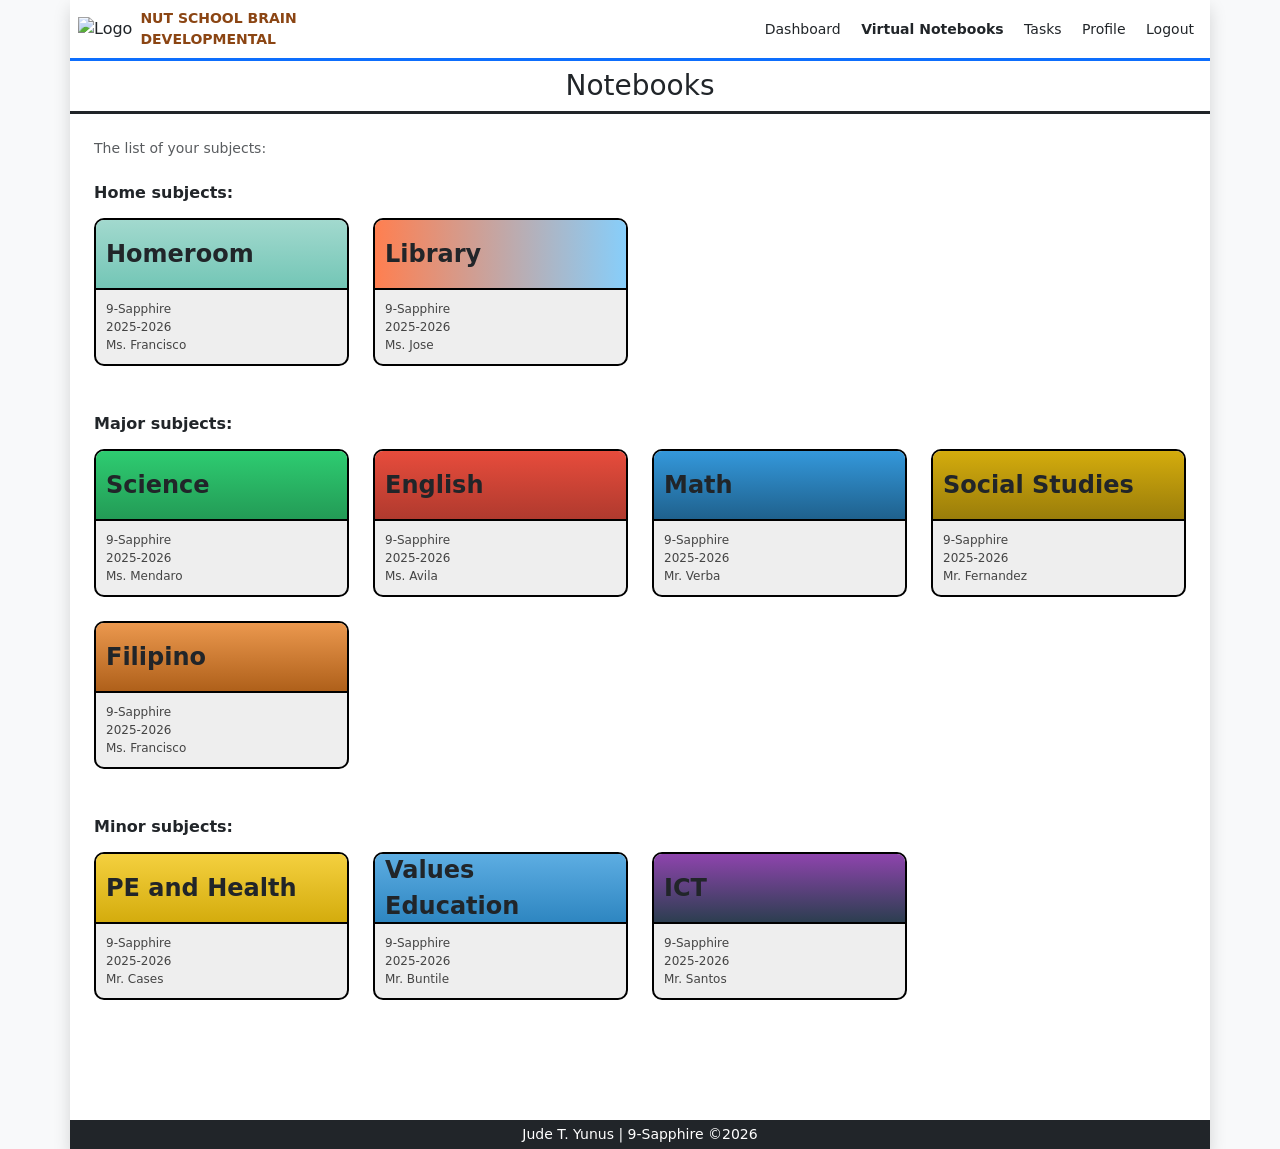
==== notebooks.html @ 46c6189d "." ====
<!DOCTYPE html>
<html lang="en">
<head>
    <meta charset="UTF-8">
    <meta name="viewport" content="width=device-width, initial-scale=1.0">
    <title>Notebooks | Nut School</title>
    <link href="https://cdn.jsdelivr.net/npm/bootstrap@5.3.0/dist/css/bootstrap.min.css" rel="stylesheet">
    <link rel="stylesheet" href="styles.css">
</head>
<body class="bg-light">

    <div class="container bg-white shadow p-0 min-vh-100">
        <nav class="d-flex justify-content-between align-items-center p-2 border-bottom border-primary border-3">
            <div class="d-flex align-items-center">
                <img src="NSBD&WORDS.png" alt="Logo" class="me-2">
                <small class="fw-bold text-brown">NUT SCHOOL BRAIN <br>DEVELOPMENTAL</small>
            </div>
            <div class="nav-links small">
                <a href="#" class="mx-2 text-dark text-decoration-none">Dashboard</a>
                <a href="#" class="mx-2 text-dark text-decoration-none fw-bold">Virtual Notebooks</a>
                <a href="#" class="mx-2 text-dark text-decoration-none">Tasks</a>
                <a href="#" class="mx-2 text-dark text-decoration-none">Profile</a>
                <a href="javascript:void(0)" onclick="logout()" class="mx-2 text-dark text-decoration-none">Logout</a>
            </div>
        </nav>

        <h3 class="text-center border-bottom border-dark border-3 py-2 m-0">Notebooks</h3>
        
        <div class="p-4">
            <p class="small text-muted mb-4">The list of your subjects:</p>

            <h6 class="fw-bold mb-3">Home subjects:</h6>
            <div class="row g-4 mb-5">
                <div class="col-md-3">
                    <div class="subject-box">
                        <div class="subject-header header-homeroom">Homeroom</div>
                        <div class="subject-body">9-Sapphire<br>2025-2026<br>Ms. Francisco</div>
                    </div>
                </div>
                <div class="col-md-3">
                    <div class="subject-box">
                        <div class="subject-header header-library">Library</div>
                        <div class="subject-body">9-Sapphire<br>2025-2026<br>Ms. Jose</div>
                    </div>
                </div>
            </div>

            <h6 class="fw-bold mb-3">Major subjects:</h6>
            <div class="row g-4 mb-5">
                <div class="col-md-3"><div class="subject-box"><div class="subject-header header-science">Science</div><div class="subject-body">9-Sapphire<br>2025-2026<br>Ms. Mendaro</div></div></div>
                <div class="col-md-3"><div class="subject-box"><div class="subject-header header-english">English</div><div class="subject-body">9-Sapphire<br>2025-2026<br>Ms. Avila</div></div></div>
                <div class="col-md-3"><div class="subject-box"><div class="subject-header header-math">Math</div><div class="subject-body">9-Sapphire<br>2025-2026<br>Mr. Verba</div></div></div>
                <div class="col-md-3"><div class="subject-box"><div class="subject-header header-social">Social Studies</div><div class="subject-body">9-Sapphire<br>2025-2026<br>Mr. Fernandez</div></div></div>
                <div class="col-md-3"><div class="subject-box"><div class="subject-header header-filipino">Filipino</div><div class="subject-body">9-Sapphire<br>2025-2026<br>Ms. Francisco</div></div></div>
            </div>

            <h6 class="fw-bold mb-3">Minor subjects:</h6>
            <div class="row g-4 mb-5">
                <div class="col-md-3"><div class="subject-box"><div class="subject-header header-pe">PE and Health</div><div class="subject-body">9-Sapphire<br>2025-2026<br>Mr. Cases</div></div></div>
                <div class="col-md-3"><div class="subject-box"><div class="subject-header header-values">Values Education</div><div class="subject-body">9-Sapphire<br>2025-2026<br>Mr. Buntile</div></div></div>
                <div class="col-md-3"><div class="subject-box"><div class="subject-header header-ict">ICT</div><div class="subject-body">9-Sapphire<br>2025-2026<br>Mr. Santos</div></div></div>
            </div>
        </div>

        <footer class="bg-dark text-white text-center py-1 small mt-5">
            Jude T. Yunus | 9-Sapphire ©2026
        </footer>
    </div>

    <script src="main.js"></script>
</body>
</html>
---- styles.css ----
/* General Colors */
.text-brown { color: #8B4513; }
.login-body { background: #E0E0E0; padding-top: 50px; }

.main-wrapper { max-width: 1000px; margin: auto; border: 2px solid black; }

/* Input Styling */
.custom-input {
    background-color: #333 !important;
    color: #FFD700 !important;
    border: none;
    border-radius: 0;
}
.custom-input::placeholder { color: #AAA; }

/* Button Styling */
.btn-danger-custom { background-color: #F07070; color: black; font-weight: bold; border: 1px solid black; border-radius: 10px; }
.btn-blue-custom { background-color: #40BFFF; color: black; font-weight: bold; border: 1px solid black; border-radius: 10px; }

/* Subject Cards */
.subject-box {
    border: 2px solid black;
    border-radius: 10px;
    overflow: hidden;
    height: 100%;
    background: #EEE;
    transition: transform 0.2s;
}
.subject-box:hover { transform: scale(1.05); cursor: pointer; }

.subject-header {
    height: 70px;
    padding: 10px;
    font-size: 1.5rem;
    font-weight: bold;
    border-bottom: 2px solid black;
    display: flex;
    align-items: center;
}

.subject-body { padding: 10px; font-size: 0.75rem; color: #444; }

/* Gradient Headers */
.header-homeroom { background: linear-gradient(to bottom, #A2D9CE, #73C6B6); }
.header-library { background: linear-gradient(to right, #FF7F50, #87CEFA); }
.header-science { background: linear-gradient(to bottom, #2ECC71, #239B56); }
.header-english { background: linear-gradient(to bottom, #E74C3C, #B03A2E); }
.header-math { background: linear-gradient(to bottom, #3498DB, #1F618D); }
.header-social { background: linear-gradient(to bottom, #D4AC0D, #9A7D0A); }
.header-filipino { background: linear-gradient(to bottom, #EB984E, #AF601A); }
.header-pe { background: linear-gradient(to bottom, #F4D03F, #D4AC0D); }
.header-values { background: linear-gradient(to bottom, #5DADE2, #2E86C1); }
.header-ict { background: linear-gradient(to bottom, #8E44AD, #2C3E50); }
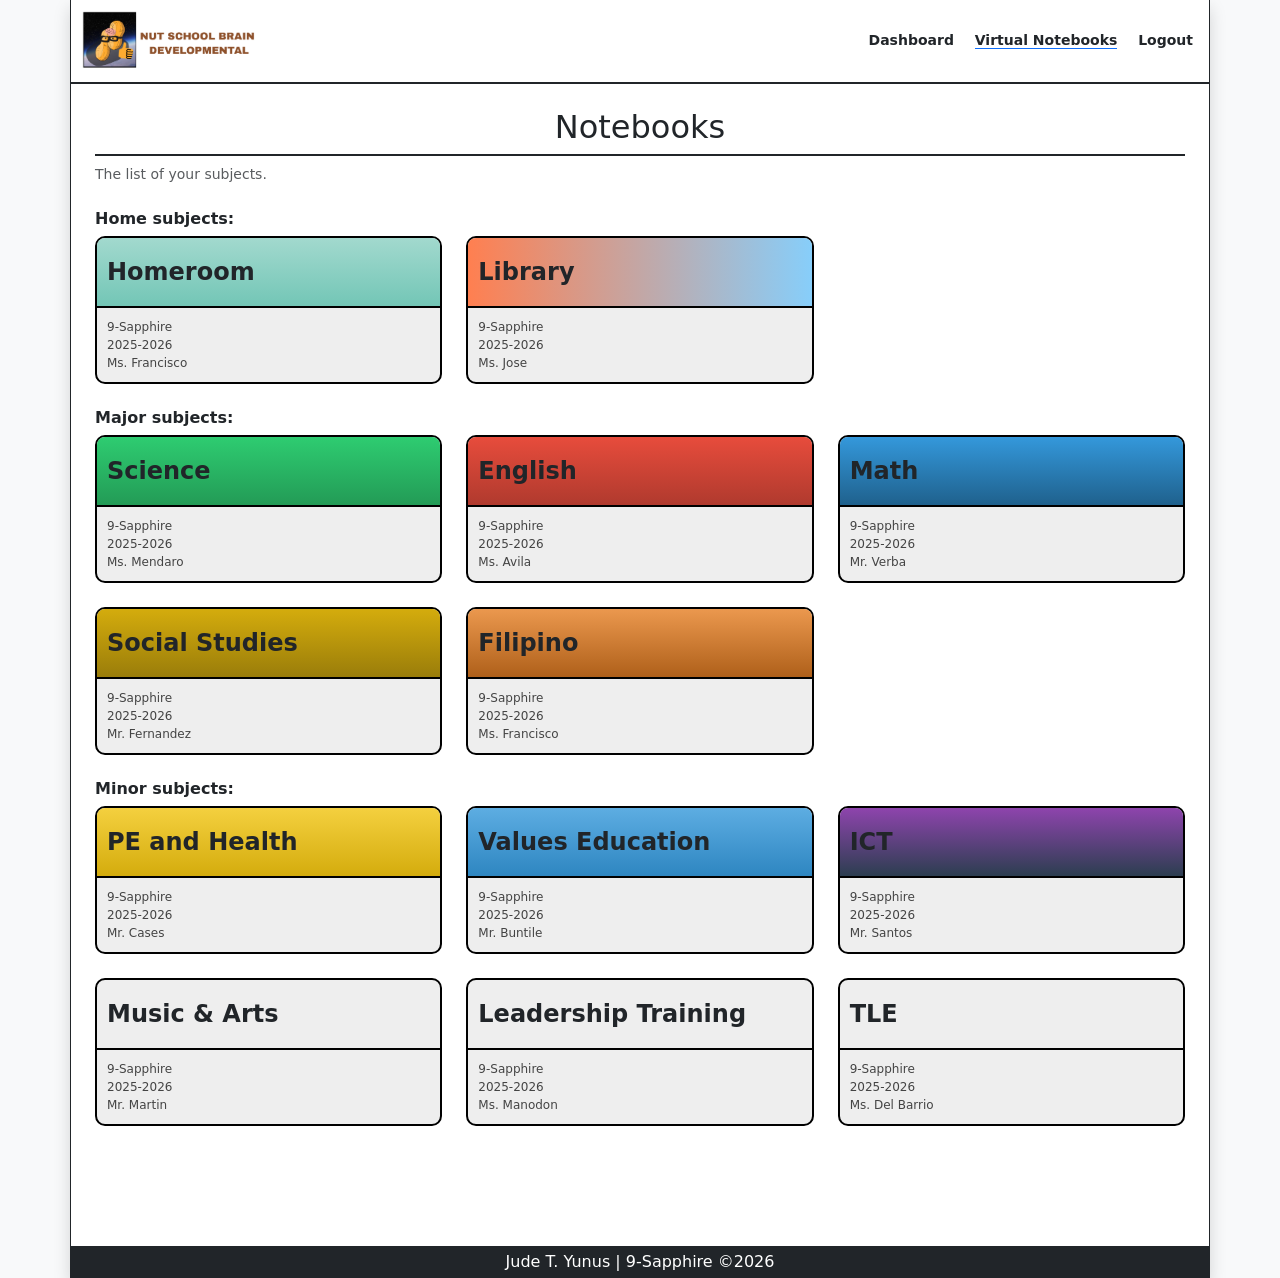
==== commit b002ca20: "Update notebooks.html" ====
--- a/notebooks.html
+++ b/notebooks.html
@@ -2,71 +2,60 @@
 <html lang="en">
 <head>
     <meta charset="UTF-8">
-    <meta name="viewport" content="width=device-width, initial-scale=1.0">
-    <title>Notebooks | Nut School</title>
+    <title>Q4 Skills Test | Notebooks</title>
     <link href="https://cdn.jsdelivr.net/npm/bootstrap@5.3.0/dist/css/bootstrap.min.css" rel="stylesheet">
     <link rel="stylesheet" href="styles.css">
 </head>
 <body class="bg-light">
-
-    <div class="container bg-white shadow p-0 min-vh-100">
-        <nav class="d-flex justify-content-between align-items-center p-2 border-bottom border-primary border-3">
+    <div class="container bg-white shadow min-vh-100 p-0 border-start border-end border-dark">
+        <nav class="d-flex justify-content-between align-items-center p-2 border-bottom border-dark border-2">
             <div class="d-flex align-items-center">
-                <img src="NSBD&WORDS.png" alt="Logo" class="me-2">
-                <small class="fw-bold text-brown">NUT SCHOOL BRAIN <br>DEVELOPMENTAL</small>
+                <img src="NSBD&WORDS.png" width="180" class="me-2">
             </div>
-            <div class="nav-links small">
+            <div class="nav-links small fw-bold">
                 <a href="#" class="mx-2 text-dark text-decoration-none">Dashboard</a>
-                <a href="#" class="mx-2 text-dark text-decoration-none fw-bold">Virtual Notebooks</a>
-                <a href="#" class="mx-2 text-dark text-decoration-none">Tasks</a>
-                <a href="#" class="mx-2 text-dark text-decoration-none">Profile</a>
+                <a href="#" class="mx-2 text-dark text-decoration-none border-bottom border-primary">Virtual Notebooks</a>
                 <a href="javascript:void(0)" onclick="logout()" class="mx-2 text-dark text-decoration-none">Logout</a>
             </div>
         </nav>
 
-        <h3 class="text-center border-bottom border-dark border-3 py-2 m-0">Notebooks</h3>
-        
         <div class="p-4">
-            <p class="small text-muted mb-4">The list of your subjects:</p>
+            <h2 class="text-center border-bottom border-dark border-2 pb-2">Notebooks</h2>
+            <p class="small text-muted">The list of your subjects.</p>
 
-            <h6 class="fw-bold mb-3">Home subjects:</h6>
-            <div class="row g-4 mb-5">
-                <div class="col-md-3">
-                    <div class="subject-box">
-                        <div class="subject-header header-homeroom">Homeroom</div>
-                        <div class="subject-body">9-Sapphire<br>2025-2026<br>Ms. Francisco</div>
-                    </div>
+            <h6 class="fw-bold mt-4">Home subjects:</h6>
+            <div class="row g-4 mb-4">
+                <div class="col-md-4">
+                    <div class="subject-box"><div class="subject-header header-homeroom">Homeroom</div>
+                    <div class="subject-body">9-Sapphire<br>2025-2026<br>Ms. Francisco</div></div>
                 </div>
-                <div class="col-md-3">
-                    <div class="subject-box">
-                        <div class="subject-header header-library">Library</div>
-                        <div class="subject-body">9-Sapphire<br>2025-2026<br>Ms. Jose</div>
-                    </div>
+                <div class="col-md-4">
+                    <div class="subject-box"><div class="subject-header header-library">Library</div>
+                    <div class="subject-body">9-Sapphire<br>2025-2026<br>Ms. Jose</div></div>
                 </div>
             </div>
 
-            <h6 class="fw-bold mb-3">Major subjects:</h6>
-            <div class="row g-4 mb-5">
-                <div class="col-md-3"><div class="subject-box"><div class="subject-header header-science">Science</div><div class="subject-body">9-Sapphire<br>2025-2026<br>Ms. Mendaro</div></div></div>
-                <div class="col-md-3"><div class="subject-box"><div class="subject-header header-english">English</div><div class="subject-body">9-Sapphire<br>2025-2026<br>Ms. Avila</div></div></div>
-                <div class="col-md-3"><div class="subject-box"><div class="subject-header header-math">Math</div><div class="subject-body">9-Sapphire<br>2025-2026<br>Mr. Verba</div></div></div>
-                <div class="col-md-3"><div class="subject-box"><div class="subject-header header-social">Social Studies</div><div class="subject-body">9-Sapphire<br>2025-2026<br>Mr. Fernandez</div></div></div>
-                <div class="col-md-3"><div class="subject-box"><div class="subject-header header-filipino">Filipino</div><div class="subject-body">9-Sapphire<br>2025-2026<br>Ms. Francisco</div></div></div>
+            <h6 class="fw-bold mt-4">Major subjects:</h6>
+            <div class="row g-4 mb-4">
+                <div class="col-md-4"><div class="subject-box"><div class="subject-header header-science">Science</div><div class="subject-body">9-Sapphire<br>2025-2026<br>Ms. Mendaro</div></div></div>
+                <div class="col-md-4"><div class="subject-box"><div class="subject-header header-english">English</div><div class="subject-body">9-Sapphire<br>2025-2026<br>Ms. Avila</div></div></div>
+                <div class="col-md-4"><div class="subject-box"><div class="subject-header header-math">Math</div><div class="subject-body">9-Sapphire<br>2025-2026<br>Mr. Verba</div></div></div>
+                <div class="col-md-4"><div class="subject-box"><div class="subject-header header-social">Social Studies</div><div class="subject-body">9-Sapphire<br>2025-2026<br>Mr. Fernandez</div></div></div>
+                <div class="col-md-4"><div class="subject-box"><div class="subject-header header-filipino">Filipino</div><div class="subject-body">9-Sapphire<br>2025-2026<br>Ms. Francisco</div></div></div>
             </div>
 
-            <h6 class="fw-bold mb-3">Minor subjects:</h6>
+            <h6 class="fw-bold mt-4">Minor subjects:</h6>
             <div class="row g-4 mb-5">
-                <div class="col-md-3"><div class="subject-box"><div class="subject-header header-pe">PE and Health</div><div class="subject-body">9-Sapphire<br>2025-2026<br>Mr. Cases</div></div></div>
-                <div class="col-md-3"><div class="subject-box"><div class="subject-header header-values">Values Education</div><div class="subject-body">9-Sapphire<br>2025-2026<br>Mr. Buntile</div></div></div>
-                <div class="col-md-3"><div class="subject-box"><div class="subject-header header-ict">ICT</div><div class="subject-body">9-Sapphire<br>2025-2026<br>Mr. Santos</div></div></div>
+                <div class="col-md-4"><div class="subject-box"><div class="subject-header header-pe">PE and Health</div><div class="subject-body">9-Sapphire<br>2025-2026<br>Mr. Cases</div></div></div>
+                <div class="col-md-4"><div class="subject-box"><div class="subject-header header-values">Values Education</div><div class="subject-body">9-Sapphire<br>2025-2026<br>Mr. Buntile</div></div></div>
+                <div class="col-md-4"><div class="subject-box"><div class="subject-header header-ict">ICT</div><div class="subject-body">9-Sapphire<br>2025-2026<br>Mr. Santos</div></div></div>
+                <div class="col-md-4"><div class="subject-box"><div class="subject-header header-music">Music & Arts</div><div class="subject-body">9-Sapphire<br>2025-2026<br>Mr. Martin</div></div></div>
+                <div class="col-md-4"><div class="subject-box"><div class="subject-header header-leadership">Leadership Training</div><div class="subject-body">9-Sapphire<br>2025-2026<br>Ms. Manodon</div></div></div>
+                <div class="col-md-4"><div class="subject-box"><div class="subject-header header-tle">TLE</div><div class="subject-body">9-Sapphire<br>2025-2026<br>Ms. Del Barrio</div></div></div>
             </div>
         </div>
-
-        <footer class="bg-dark text-white text-center py-1 small mt-5">
-            Jude T. Yunus | 9-Sapphire ©2026
-        </footer>
+        <footer class="bg-dark text-white text-center py-1 mt-5">Jude T. Yunus | 9-Sapphire ©2026</footer>
     </div>
-
     <script src="main.js"></script>
 </body>
-</html>+</html>
--- a/styles.css
+++ b/styles.css
@@ -1,6 +1,6 @@
 /* General Colors */
 .text-brown { color: #8B4513; }
-.login-body { background: #E0E0E0; padding-top: 50px; }
+.login-body { background: #000000; padding-top: 50px; }
 
 .main-wrapper { max-width: 1000px; margin: auto; border: 2px solid black; }
 
